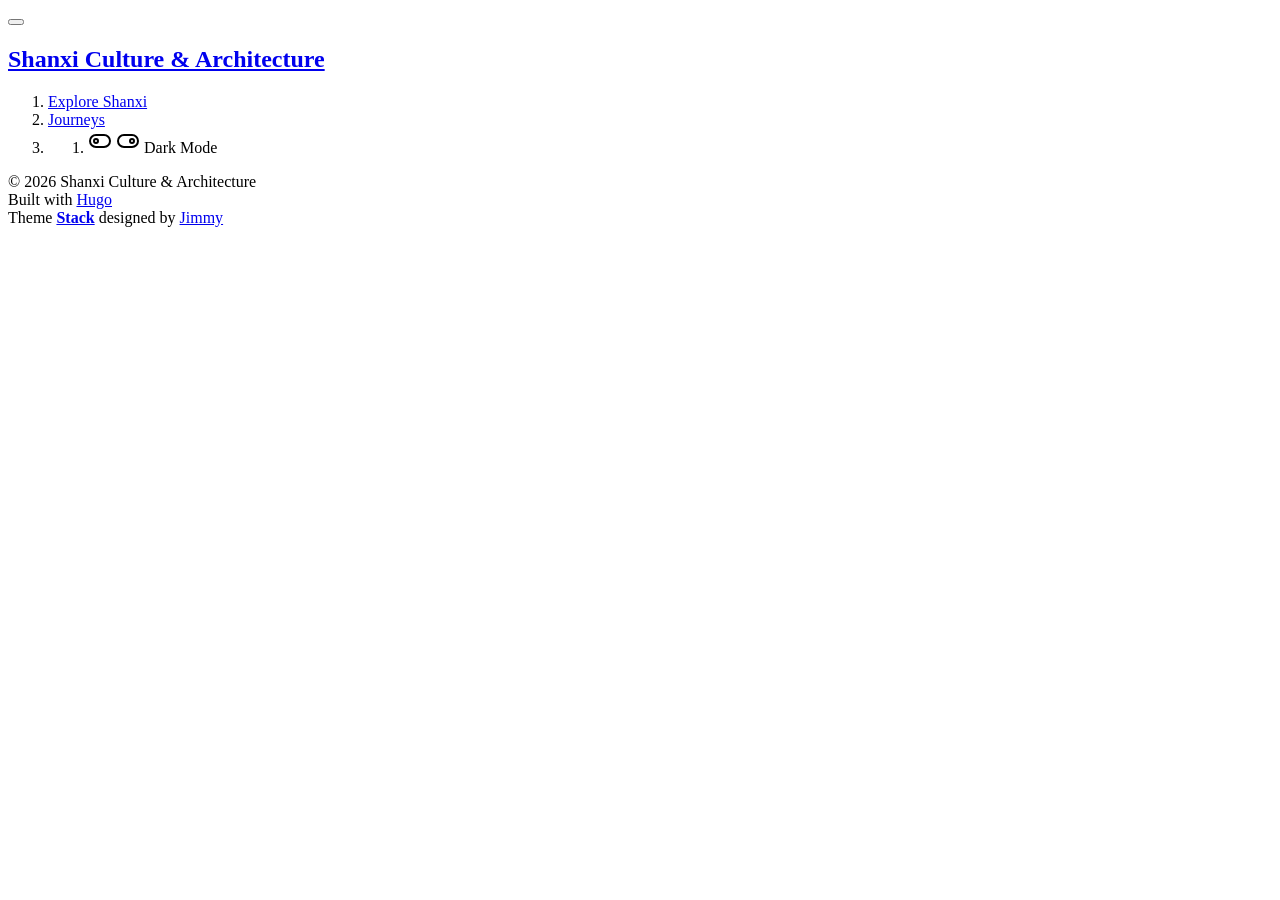
==== public/index.html @ 32218f54 "Nuclear Reset: force upload all physical files" ====
<!DOCTYPE html>
<html lang="en-us" dir="ltr">
    <head>
	<meta name="generator" content="Hugo 0.160.1"><script src="/livereload.js?mindelay=10&amp;v=2&amp;port=1313&amp;path=livereload" data-no-instant defer></script><meta charset='utf-8'>
<meta name='viewport' content='width=device-width, initial-scale=1'><meta name='description' content="">
<title>Shanxi Culture &amp; Architecture</title>


<link rel="canonical" href="http://localhost:1313/">
<link rel="preconnect" href="https://fonts.googleapis.com">
<link rel="preconnect" href="https://fonts.gstatic.com" crossorigin>
<link rel="preload" as="style" href="https://fonts.googleapis.com/css2?family=Lato:wght@300;400;700&display=swap">
<link rel="stylesheet" href="https://fonts.googleapis.com/css2?family=Lato:wght@300;400;700&display=swap">


<link rel="stylesheet" href="/scss/style.min.e62e09c60ba428a627e03568fa3df938f6a8224f815b5846f00816c17d4a0be4.css"><meta property='og:title' content="Shanxi Culture & Architecture">
<meta property='og:description' content="">
<meta property='og:url' content='http://localhost:1313/'>
<meta property='og:site_name' content='Shanxi Culture &amp; Architecture'>
<meta property='og:type' content='website'>
<meta name="twitter:title" content="Shanxi Culture & Architecture">
<meta name="twitter:description" content=""><link rel="alternate" type="application/rss&#43;xml" href="http://localhost:1313/index.xml">
    </head>
    <body class="">
    <script>
        (function() {
            const colorSchemeKey = 'StackColorScheme';
            if(!localStorage.getItem(colorSchemeKey)){
                localStorage.setItem(colorSchemeKey, "auto");
            }
        })();
    </script><script>
    (function() {
        const colorSchemeKey = 'StackColorScheme';
        const colorSchemeItem = localStorage.getItem(colorSchemeKey);
        const supportDarkMode = window.matchMedia('(prefers-color-scheme: dark)').matches === true;

        if (colorSchemeItem == 'dark' || colorSchemeItem === 'auto' && supportDarkMode) {
            

            document.documentElement.dataset.scheme = 'dark';
        } else {
            document.documentElement.dataset.scheme = 'light';
        }
    })();
</script>
<div class="container main-container flex on-phone--column compact"><aside class="sidebar left-sidebar sticky ">
    <button class="hamburger hamburger--spin" type="button" id="toggle-menu" aria-label="Toggle Menu">
        <span class="hamburger-box">
            <span class="hamburger-inner"></span>
        </span>
    </button>

    <header>
        
        
        <div class="site-meta">
            <h1 class="site-name"><a href="/">Shanxi Culture &amp; Architecture</a></h1>
            <h2 class="site-description"></h2>
        </div>
    </header><ol class="menu" id="main-menu">
        
        
        
        <li >
            <a href='/explore/' >
                
                <span>Explore Shanxi</span>
            </a>
        </li>
        
        
        <li >
            <a href='/journeys/' >
                
                <span>Journeys</span>
            </a>
        </li>
        
        <li class="menu-bottom-section">
            <ol class="menu">

                
                    <li id="dark-mode-toggle">
                        <svg xmlns="http://www.w3.org/2000/svg" class="icon icon-tabler icon-tabler-toggle-left" width="24" height="24" viewBox="0 0 24 24" stroke-width="2" stroke="currentColor" fill="none" stroke-linecap="round" stroke-linejoin="round">
  <path stroke="none" d="M0 0h24v24H0z"/>
  <circle cx="8" cy="12" r="2" />
  <rect x="2" y="6" width="20" height="12" rx="6" />
</svg>



                        <svg xmlns="http://www.w3.org/2000/svg" class="icon icon-tabler icon-tabler-toggle-right" width="24" height="24" viewBox="0 0 24 24" stroke-width="2" stroke="currentColor" fill="none" stroke-linecap="round" stroke-linejoin="round">
  <path stroke="none" d="M0 0h24v24H0z"/>
  <circle cx="16" cy="12" r="2" />
  <rect x="2" y="6" width="20" height="12" rx="6" />
</svg>



                        <span>Dark Mode</span>
                    </li>
                
            </ol>
        </li>
    </ol>
</aside>

    

            <main class="main full-width"><section class="article-list">
        
    </section><footer class="site-footer">
    <section class="copyright">
        &copy; 
        
        2026 Shanxi Culture &amp; Architecture
    </section>
    
    <section class="powerby">
        Built with <a href="https://gohugo.io/" target="_blank" rel="noopener">Hugo</a> <br />
        Theme <b><a href="https://github.com/CaiJimmy/hugo-theme-stack" target="_blank" rel="noopener" data-version="4.0.2">Stack</a></b> designed by <a href="https://jimmycai.com" target="_blank" rel="noopener">Jimmy</a>
    </section>
</footer>

            </main>
        </div>
        
<script type="text/javascript" src="/ts/main.da0fe7203aacf3c39476d0edb30e6624321ba8cffe3d234212d321926e3c6d0f.js" defer></script>


    </body>
</html>
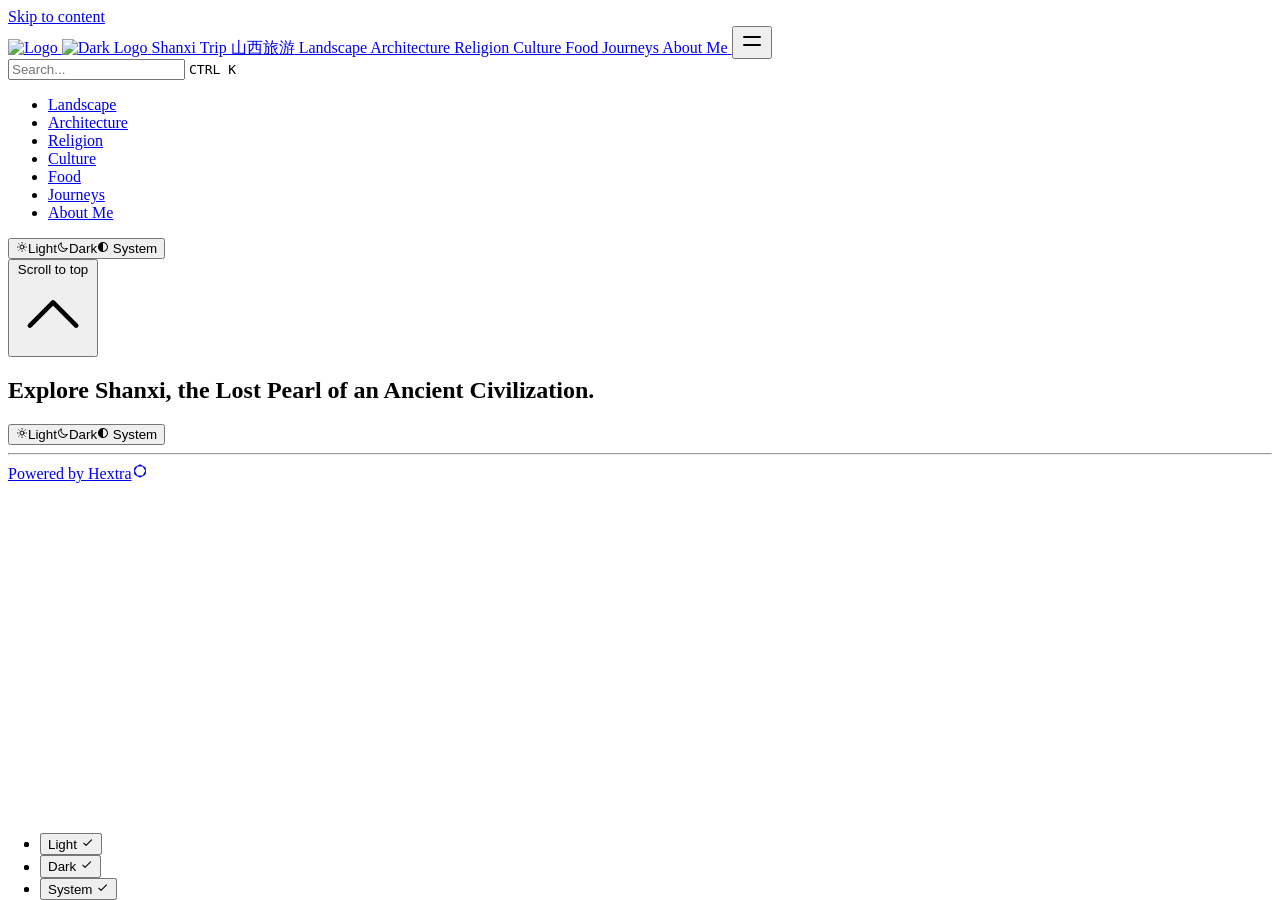
==== commit 43fcc66e: "Optimize hero title typography and UI hierarchy" ====
--- a/public/index.html
+++ b/public/index.html
@@ -1,133 +1,366 @@
 <!DOCTYPE html>
-<html lang="en-us" dir="ltr">
-    <head>
-	<meta name="generator" content="Hugo 0.160.1"><script src="/livereload.js?mindelay=10&amp;v=2&amp;port=1313&amp;path=livereload" data-no-instant defer></script><meta charset='utf-8'>
-<meta name='viewport' content='width=device-width, initial-scale=1'><meta name='description' content="">
-<title>Shanxi Culture &amp; Architecture</title>
-
-
-<link rel="canonical" href="http://localhost:1313/">
-<link rel="preconnect" href="https://fonts.googleapis.com">
-<link rel="preconnect" href="https://fonts.gstatic.com" crossorigin>
-<link rel="preload" as="style" href="https://fonts.googleapis.com/css2?family=Lato:wght@300;400;700&display=swap">
-<link rel="stylesheet" href="https://fonts.googleapis.com/css2?family=Lato:wght@300;400;700&display=swap">
-
-
-<link rel="stylesheet" href="/scss/style.min.e62e09c60ba428a627e03568fa3df938f6a8224f815b5846f00816c17d4a0be4.css"><meta property='og:title' content="Shanxi Culture & Architecture">
-<meta property='og:description' content="">
-<meta property='og:url' content='http://localhost:1313/'>
-<meta property='og:site_name' content='Shanxi Culture &amp; Architecture'>
-<meta property='og:type' content='website'>
-<meta name="twitter:title" content="Shanxi Culture & Architecture">
-<meta name="twitter:description" content=""><link rel="alternate" type="application/rss&#43;xml" href="http://localhost:1313/index.xml">
-    </head>
-    <body class="">
-    <script>
-        (function() {
-            const colorSchemeKey = 'StackColorScheme';
-            if(!localStorage.getItem(colorSchemeKey)){
-                localStorage.setItem(colorSchemeKey, "auto");
-            }
-        })();
-    </script><script>
-    (function() {
-        const colorSchemeKey = 'StackColorScheme';
-        const colorSchemeItem = localStorage.getItem(colorSchemeKey);
-        const supportDarkMode = window.matchMedia('(prefers-color-scheme: dark)').matches === true;
-
-        if (colorSchemeItem == 'dark' || colorSchemeItem === 'auto' && supportDarkMode) {
-            
-
-            document.documentElement.dataset.scheme = 'dark';
-        } else {
-            document.documentElement.dataset.scheme = 'light';
-        }
-    })();
-</script>
-<div class="container main-container flex on-phone--column compact"><aside class="sidebar left-sidebar sticky ">
-    <button class="hamburger hamburger--spin" type="button" id="toggle-menu" aria-label="Toggle Menu">
-        <span class="hamburger-box">
-            <span class="hamburger-inner"></span>
-        </span>
-    </button>
-
-    <header>
-        
-        
-        <div class="site-meta">
-            <h1 class="site-name"><a href="/">Shanxi Culture &amp; Architecture</a></h1>
-            <h2 class="site-description"></h2>
+<html lang="en" dir="ltr"><head>
+	<meta name="generator" content="Hugo 0.160.1"><script src="/livereload.js?mindelay=10&amp;v=2&amp;port=1313&amp;path=livereload" data-no-instant defer></script>
+  <meta charset="utf-8" />
+  <meta name="viewport" content="width=device-width, initial-scale=1.0" /><meta name="robots" content="noindex, nofollow" />
+  <link rel="icon shortcut" href="/favicon.ico" sizes="32x32" />
+<link rel="icon" href="/favicon.svg" type="image/svg+xml" id="favicon-svg" />
+<link rel="icon" href="/favicon-16x16.png" type="image/png" sizes="16x16" />
+<link rel="icon" href="/favicon-32x32.png" type="image/png" sizes="32x32" />
+<link rel="apple-touch-icon" href="/apple-touch-icon.png" sizes="180x180" />
+<link fetchpriority="low" href="/site.webmanifest" rel="manifest" />
+<title>Shanxi Trip 山西旅游</title>
+  <meta name="description" content="" /><link rel="canonical" href="http://localhost:1313/" itemprop="url" />
+
+<meta property="og:title" content="Explore Shanxi, the Lost Pearl of an Ancient Civilization.">
+<meta
+  property="og:description"
+  content="
+    
+      
+    
+  ">
+<meta
+  property="og:type"
+  content="
+    website
+  ">
+<meta property="og:url" content="http://localhost:1313/">
+
+
+  <meta itemprop="name" content="Explore Shanxi, the Lost Pearl of an Ancient Civilization.">
+  <meta itemprop="description" content="">
+  <meta name="twitter:card" content="summary">
+  <meta name="twitter:title" content="Explore Shanxi, the Lost Pearl of an Ancient Civilization.">
+  <meta name="twitter:description" content="">
+<link href="/css/compiled/main.css" rel="stylesheet" />
+    <link href="/css/variables.css" rel="stylesheet" />
+    <link href="/css/custom.css" rel="stylesheet" />
+
+  
+<script src="/js/main-head.js" integrity=""></script>
+
+  
+  
+  </head>
+<body>
+    <a href="#content" class="hx:sr-only hx:focus-visible:not-sr-only hx:focus-visible:fixed hx:focus-visible:z-50 hx:focus-visible:top-2 hx:focus-visible:left-2 hx:focus-visible:bg-primary-500 hx:focus-visible:text-white hx:focus-visible:px-4 hx:focus-visible:py-2 hx:focus-visible:rounded-md hx:focus-visible:text-sm hx:focus-visible:font-medium">Skip to content</a><div class="hextra-nav-container hx:sticky hx:top-0 hx:z-20 hx:w-full hx:bg-transparent hx:print:hidden">
+  <div
+    class="hextra-nav-container-blur hx:pointer-events-none hx:absolute hx:z-[-1] hx:h-full hx:w-full hx:bg-white hx:dark:bg-dark hx:shadow-[0_2px_4px_rgba(0,0,0,.02),0_1px_0_rgba(0,0,0,.06)] hx:contrast-more:shadow-[0_0_0_1px_#000] hx:dark:shadow-[0_-1px_0_rgba(255,255,255,.1)_inset] hx:contrast-more:dark:shadow-[0_0_0_1px_#fff]"
+  ></div>
+
+  <nav class="hextra-max-navbar-width hx:mx-auto hx:flex hx:items-center hx:justify-end hx:gap-2 hx:h-16 hx:px-6">
+    <a class="hx:flex hx:items-center hx:hover:opacity-75 hx:ltr:mr-auto hx:rtl:ml-auto" href="/">
+    <img class="hx:mr-2 hx:block hx:dark:hidden" src="/images/logo.svg" alt="Logo" height="20" width="20" />
+    <img class="hx:mr-2 hx:hidden hx:dark:block" src="/images/logo.svg" alt="Dark Logo" height="20" width="20" />
+    <span class="hx:mr-2 hx:font-extrabold hx:inline hx:select-none">Shanxi Trip 山西旅游</span>
+</a>
+<a
+  title=""
+  href="/landscape"
+  
+  class="hx:text-sm hx:contrast-more:text-gray-700 hx:contrast-more:dark:text-gray-100 hx:relative hx:-ml-2 hx:hidden hx:whitespace-nowrap hx:p-2 hx:md:inline-flex hx:items-center hx:gap-1 hx:text-gray-600 hx:hover:text-gray-800 hx:dark:text-gray-400 hx:dark:hover:text-gray-200"
+><span class="hx:text-center">Landscape</span>
+</a><a
+  title=""
+  href="/architecture"
+  
+  class="hx:text-sm hx:contrast-more:text-gray-700 hx:contrast-more:dark:text-gray-100 hx:relative hx:-ml-2 hx:hidden hx:whitespace-nowrap hx:p-2 hx:md:inline-flex hx:items-center hx:gap-1 hx:text-gray-600 hx:hover:text-gray-800 hx:dark:text-gray-400 hx:dark:hover:text-gray-200"
+><span class="hx:text-center">Architecture</span>
+</a><a
+  title=""
+  href="/religion"
+  
+  class="hx:text-sm hx:contrast-more:text-gray-700 hx:contrast-more:dark:text-gray-100 hx:relative hx:-ml-2 hx:hidden hx:whitespace-nowrap hx:p-2 hx:md:inline-flex hx:items-center hx:gap-1 hx:text-gray-600 hx:hover:text-gray-800 hx:dark:text-gray-400 hx:dark:hover:text-gray-200"
+><span class="hx:text-center">Religion</span>
+</a><a
+  title=""
+  href="/culture"
+  
+  class="hx:text-sm hx:contrast-more:text-gray-700 hx:contrast-more:dark:text-gray-100 hx:relative hx:-ml-2 hx:hidden hx:whitespace-nowrap hx:p-2 hx:md:inline-flex hx:items-center hx:gap-1 hx:text-gray-600 hx:hover:text-gray-800 hx:dark:text-gray-400 hx:dark:hover:text-gray-200"
+><span class="hx:text-center">Culture</span>
+</a><a
+  title=""
+  href="/food"
+  
+  class="hx:text-sm hx:contrast-more:text-gray-700 hx:contrast-more:dark:text-gray-100 hx:relative hx:-ml-2 hx:hidden hx:whitespace-nowrap hx:p-2 hx:md:inline-flex hx:items-center hx:gap-1 hx:text-gray-600 hx:hover:text-gray-800 hx:dark:text-gray-400 hx:dark:hover:text-gray-200"
+><span class="hx:text-center">Food</span>
+</a><a
+  title=""
+  href="/journeys"
+  
+  class="hx:text-sm hx:contrast-more:text-gray-700 hx:contrast-more:dark:text-gray-100 hx:relative hx:-ml-2 hx:hidden hx:whitespace-nowrap hx:p-2 hx:md:inline-flex hx:items-center hx:gap-1 hx:text-gray-600 hx:hover:text-gray-800 hx:dark:text-gray-400 hx:dark:hover:text-gray-200"
+><span class="hx:text-center">Journeys</span>
+</a><a
+  title=""
+  href="/about"
+  
+  class="hx:text-sm hx:contrast-more:text-gray-700 hx:contrast-more:dark:text-gray-100 hx:relative hx:-ml-2 hx:hidden hx:whitespace-nowrap hx:p-2 hx:md:inline-flex hx:items-center hx:gap-1 hx:text-gray-600 hx:hover:text-gray-800 hx:dark:text-gray-400 hx:dark:hover:text-gray-200"
+><span class="hx:text-center">About Me</span>
+</a><button type="button" aria-label="Menu" aria-expanded="false" class="hextra-hamburger-menu hx:cursor-pointer hx:-mr-2 hx:rounded-sm hx:p-2 hx:active:bg-gray-400/20 hx:md:hidden hx:hextra-focus-visible-inset"><svg height=24 fill="none" viewBox="0 0 24 24" stroke="currentColor"><g><path stroke-linecap="round" stroke-linejoin="round" stroke-width="2" d="M4 8H20"></path></g><g><path stroke-linecap="round" stroke-linejoin="round" stroke-width="2" d="M4 16H20"></path></g></svg></button>
+  </nav>
+</div>
+
+  <div class='hx:mx-auto hx:flex hextra-max-page-width'>
+    <aside class="hextra-sidebar-container hx:flex hx:flex-col hx:print:hidden hx:md:top-16 hx:md:shrink-0 hx:md:w-64 hx:md:self-start hx:max-md:[transform:translate3d(0,-100%,0)] hx:md:hidden hx:xl:block">
+    <div class="hx:px-4 hx:pt-4 hx:md:hidden">
+      <div class="hextra-search-wrapper hx:relative hx:md:w-64">
+  <div class="hx:relative hx:flex hx:items-center hx:text-gray-900 hx:contrast-more:text-gray-800 hx:dark:text-gray-300 hx:contrast-more:dark:text-gray-300">
+    <input
+      placeholder="Search..."
+      aria-label="Search..."
+      class="hextra-search-input hx:hextra-focus-visible hx:block hx:w-full hx:appearance-none hx:rounded-lg hx:px-3 hx:py-2 hx:transition-colors hx:text-base hx:leading-tight hx:md:text-sm hx:bg-black/[.05] hx:dark:bg-gray-50/10 hx:focus-visible:bg-white hx:dark:focus-visible:bg-dark hx:placeholder:text-gray-500 hx:dark:placeholder:text-gray-400 hx:contrast-more:border hx:contrast-more:border-current"
+      type="search"
+      autocomplete="off"
+      value=""
+      spellcheck="false"
+    />
+    <kbd
+      class="hx:absolute hx:my-1.5 hx:select-none hx:ltr:right-1.5 hx:rtl:left-1.5 hx:h-5 hx:rounded-sm hx:bg-white hx:px-1.5 hx:font-mono hx:text-[10px] hx:font-medium hx:text-gray-500 hx:border hx:border-gray-200 hx:dark:border-gray-100/20 hx:dark:bg-dark/50 hx:contrast-more:border-current hx:contrast-more:text-current hx:contrast-more:dark:border-current hx:items-center hx:gap-1 hx:transition-opacity hx:pointer-events-none hx:hidden hx:sm:flex"
+    >
+      CTRL K
+    </kbd>
+  </div>
+
+  <div>
+    <ul
+      class="hextra-search-results hextra-scrollbar hx:hidden hx:border hx:border-gray-200 hx:bg-white hx:text-gray-100 hx:dark:border-neutral-800 hx:dark:bg-neutral-900 hx:absolute hx:top-full hx:z-20 hx:mt-2 hx:overflow-auto hx:overscroll-contain hx:rounded-xl hx:py-2.5 hx:shadow-xl hx:max-h-[min(calc(50vh-11rem-env(safe-area-inset-bottom)),400px)] hx:md:max-h-[min(calc(100vh-5rem-env(safe-area-inset-bottom)),400px)] hx:inset-x-0 hx:ltr:md:left-auto hx:rtl:md:right-auto hx:contrast-more:border hx:contrast-more:border-gray-900 hx:contrast-more:dark:border-gray-50 hx:w-screen hx:min-h-[100px] hx:max-w-[min(calc(100vw-2rem),calc(100%+20rem))]"
+      aria-label="Search results"
+      style="transition: max-height 0.2s ease 0s;"
+    ></ul>
+    <div class="hextra-search-status hx:sr-only" aria-live="polite" role="status"></div>
+  </div>
+</div>
+
+    </div><div class="hextra-scrollbar hx:overflow-y-auto hx:overflow-x-hidden hx:p-4 hx:grow hx:md:h-[calc(100vh-var(--navbar-height)-var(--menu-height))]">
+    <ul class="hx:flex hx:flex-col hx:gap-1 hx:md:hidden">
+      
+      <li><div class="hextra-sidebar-item hx:group hx:relative hx:flex hx:items-center" data-active="false">
+    <a
+      class="hx:flex hx:items-center hx:justify-between hx:gap-2 hx:grow hx:cursor-pointer hx:rounded-sm hx:px-2 hx:py-1.5 hx:text-sm hx:transition-colors [-webkit-tap-highlight-color:transparent] [-webkit-touch-callout:none] hx:hextra-focus-visible-inset hx:text-gray-500 hx:hover:bg-gray-100 hx:hover:text-gray-900 hx:contrast-more:border hx:contrast-more:border-transparent hx:contrast-more:text-gray-900 hx:contrast-more:hover:border-gray-900 hx:dark:text-neutral-400 hx:dark:hover:bg-primary-100/5 hx:dark:hover:text-gray-50 hx:contrast-more:dark:text-gray-50 hx:contrast-more:dark:hover:border-gray-50"
+      href="/landscape"
+      
+    >
+      <span class="hx:min-w-0 [word-break:break-word]">Landscape</span>
+    </a>
+  </div></li><li><div class="hextra-sidebar-item hx:group hx:relative hx:flex hx:items-center" data-active="false">
+    <a
+      class="hx:flex hx:items-center hx:justify-between hx:gap-2 hx:grow hx:cursor-pointer hx:rounded-sm hx:px-2 hx:py-1.5 hx:text-sm hx:transition-colors [-webkit-tap-highlight-color:transparent] [-webkit-touch-callout:none] hx:hextra-focus-visible-inset hx:text-gray-500 hx:hover:bg-gray-100 hx:hover:text-gray-900 hx:contrast-more:border hx:contrast-more:border-transparent hx:contrast-more:text-gray-900 hx:contrast-more:hover:border-gray-900 hx:dark:text-neutral-400 hx:dark:hover:bg-primary-100/5 hx:dark:hover:text-gray-50 hx:contrast-more:dark:text-gray-50 hx:contrast-more:dark:hover:border-gray-50"
+      href="/architecture"
+      
+    >
+      <span class="hx:min-w-0 [word-break:break-word]">Architecture</span>
+    </a>
+  </div></li><li><div class="hextra-sidebar-item hx:group hx:relative hx:flex hx:items-center" data-active="false">
+    <a
+      class="hx:flex hx:items-center hx:justify-between hx:gap-2 hx:grow hx:cursor-pointer hx:rounded-sm hx:px-2 hx:py-1.5 hx:text-sm hx:transition-colors [-webkit-tap-highlight-color:transparent] [-webkit-touch-callout:none] hx:hextra-focus-visible-inset hx:text-gray-500 hx:hover:bg-gray-100 hx:hover:text-gray-900 hx:contrast-more:border hx:contrast-more:border-transparent hx:contrast-more:text-gray-900 hx:contrast-more:hover:border-gray-900 hx:dark:text-neutral-400 hx:dark:hover:bg-primary-100/5 hx:dark:hover:text-gray-50 hx:contrast-more:dark:text-gray-50 hx:contrast-more:dark:hover:border-gray-50"
+      href="/religion"
+      
+    >
+      <span class="hx:min-w-0 [word-break:break-word]">Religion</span>
+    </a>
+  </div></li><li><div class="hextra-sidebar-item hx:group hx:relative hx:flex hx:items-center" data-active="false">
+    <a
+      class="hx:flex hx:items-center hx:justify-between hx:gap-2 hx:grow hx:cursor-pointer hx:rounded-sm hx:px-2 hx:py-1.5 hx:text-sm hx:transition-colors [-webkit-tap-highlight-color:transparent] [-webkit-touch-callout:none] hx:hextra-focus-visible-inset hx:text-gray-500 hx:hover:bg-gray-100 hx:hover:text-gray-900 hx:contrast-more:border hx:contrast-more:border-transparent hx:contrast-more:text-gray-900 hx:contrast-more:hover:border-gray-900 hx:dark:text-neutral-400 hx:dark:hover:bg-primary-100/5 hx:dark:hover:text-gray-50 hx:contrast-more:dark:text-gray-50 hx:contrast-more:dark:hover:border-gray-50"
+      href="/culture"
+      
+    >
+      <span class="hx:min-w-0 [word-break:break-word]">Culture</span>
+    </a>
+  </div></li><li><div class="hextra-sidebar-item hx:group hx:relative hx:flex hx:items-center" data-active="false">
+    <a
+      class="hx:flex hx:items-center hx:justify-between hx:gap-2 hx:grow hx:cursor-pointer hx:rounded-sm hx:px-2 hx:py-1.5 hx:text-sm hx:transition-colors [-webkit-tap-highlight-color:transparent] [-webkit-touch-callout:none] hx:hextra-focus-visible-inset hx:text-gray-500 hx:hover:bg-gray-100 hx:hover:text-gray-900 hx:contrast-more:border hx:contrast-more:border-transparent hx:contrast-more:text-gray-900 hx:contrast-more:hover:border-gray-900 hx:dark:text-neutral-400 hx:dark:hover:bg-primary-100/5 hx:dark:hover:text-gray-50 hx:contrast-more:dark:text-gray-50 hx:contrast-more:dark:hover:border-gray-50"
+      href="/food"
+      
+    >
+      <span class="hx:min-w-0 [word-break:break-word]">Food</span>
+    </a>
+  </div></li><li><div class="hextra-sidebar-item hx:group hx:relative hx:flex hx:items-center" data-active="false">
+    <a
+      class="hx:flex hx:items-center hx:justify-between hx:gap-2 hx:grow hx:cursor-pointer hx:rounded-sm hx:px-2 hx:py-1.5 hx:text-sm hx:transition-colors [-webkit-tap-highlight-color:transparent] [-webkit-touch-callout:none] hx:hextra-focus-visible-inset hx:text-gray-500 hx:hover:bg-gray-100 hx:hover:text-gray-900 hx:contrast-more:border hx:contrast-more:border-transparent hx:contrast-more:text-gray-900 hx:contrast-more:hover:border-gray-900 hx:dark:text-neutral-400 hx:dark:hover:bg-primary-100/5 hx:dark:hover:text-gray-50 hx:contrast-more:dark:text-gray-50 hx:contrast-more:dark:hover:border-gray-50"
+      href="/journeys"
+      
+    >
+      <span class="hx:min-w-0 [word-break:break-word]">Journeys</span>
+    </a>
+  </div></li><li><div class="hextra-sidebar-item hx:group hx:relative hx:flex hx:items-center" data-active="false">
+    <a
+      class="hx:flex hx:items-center hx:justify-between hx:gap-2 hx:grow hx:cursor-pointer hx:rounded-sm hx:px-2 hx:py-1.5 hx:text-sm hx:transition-colors [-webkit-tap-highlight-color:transparent] [-webkit-touch-callout:none] hx:hextra-focus-visible-inset hx:text-gray-500 hx:hover:bg-gray-100 hx:hover:text-gray-900 hx:contrast-more:border hx:contrast-more:border-transparent hx:contrast-more:text-gray-900 hx:contrast-more:hover:border-gray-900 hx:dark:text-neutral-400 hx:dark:hover:bg-primary-100/5 hx:dark:hover:text-gray-50 hx:contrast-more:dark:text-gray-50 hx:contrast-more:dark:hover:border-gray-50"
+      href="/about"
+      
+    >
+      <span class="hx:min-w-0 [word-break:break-word]">About Me</span>
+    </a>
+  </div></li>
+    </ul>
+
+    <div class="hx:max-xl:hidden hx:h-0 hx:w-64 hx:shrink-0"></div></div>
+  
+  
+    <div class="hx:md:hidden  hx:sticky hx:bottom-0 hx:max-h-(--menu-height) hx:bg-white hx:dark:bg-dark hx:mx-4 hx:py-4 hx:shadow-[0_-12px_16px_#fff] hx:flex hx:items-center hx:gap-2 hx:border-gray-200 hx:dark:border-neutral-800 hx:dark:shadow-[0_-12px_16px_#111] hx:contrast-more:border-neutral-400 hx:contrast-more:shadow-none hx:contrast-more:dark:shadow-none hx:border-t" data-toggle-animation="show"><div class="hx:flex hx:grow hx:flex-col"><div class="hx:flex hx:justify-items-start hx:group" data-theme="light">
+  <button
+    title="Change theme"
+    data-state="closed"
+    data-location="bottom"
+    class="hextra-theme-toggle hx:cursor-pointer hx:rounded-md hx:text-left hx:font-medium hx:h-7 hx:px-2 hx:text-xs hx:hover:bg-gray-100 hx:hover:text-gray-900 hx:dark:hover:bg-primary-100/5 hx:dark:hover:text-gray-50 hx:font-medium hx:text-gray-600 hx:transition-colors hx:dark:text-gray-400 hx:grow"
+    type="button"
+    aria-label="Change theme"
+    aria-expanded="false"
+    aria-haspopup="menu"
+  >
+    <div class="hx:flex hx:items-center hx:gap-2 hx:capitalize"><svg height=12 class="hx:group-data-[theme=dark]:hidden hx:group-data-[theme=system]:hidden" xmlns="http://www.w3.org/2000/svg" fill="none" viewBox="0 0 24 24" stroke-width="2" stroke="currentColor" aria-hidden="true"><path stroke-linecap="round" stroke-linejoin="round" d="M12 3v1m0 16v1m9-9h-1M4 12H3m15.364 6.364l-.707-.707M6.343 6.343l-.707-.707m12.728 0l-.707.707M6.343 17.657l-.707.707M16 12a4 4 0 11-8 0 4 4 0 018 0z"/></svg><span class="hx:group-data-[theme=dark]:hidden hx:group-data-[theme=system]:hidden">Light</span><svg height=12 class="hx:group-data-[theme=light]:hidden hx:group-data-[theme=system]:hidden" xmlns="http://www.w3.org/2000/svg" fill="none" viewBox="0 0 24 24" stroke-width="2" stroke="currentColor" aria-hidden="true"><path stroke-linecap="round" stroke-linejoin="round" d="M20.354 15.354A9 9 0 018.646 3.646 9.003 9.003 0 0012 21a9.003 9.003 0 008.354-5.646z"/></svg><span class="hx:group-data-[theme=light]:hidden hx:group-data-[theme=system]:hidden">Dark</span><svg height=12 class="hx:group-data-[theme=dark]:hidden hx:group-data-[theme=light]:hidden" xmlns="http://www.w3.org/2000/svg" viewBox="0 0 24 24"  fill="currentColor">
+  <path d="M 11.996094,2 C 6.4986225,2.0192368 2.03125,6.5024993 2.03125,12 c 0,5.497501 4.4673725,9.980763 9.964844,10 H 12 12.0039 c 5.497471,-0.01924 9.964844,-4.502499 9.964844,-10 0,-5.4975007 -4.467373,-9.9807632 -9.964844,-10 H 12 Z M 12,4 c 4.417218,0.017598 7.96875,3.5822356 7.96875,8 0,4.417764 -3.551532,7.982402 -7.96875,8 z" />
+</svg>
+<span class="hx:group-data-[theme=dark]:hidden hx:group-data-[theme=light]:hidden">System</span></div>
+  </button>
+  <ul
+    class="hextra-theme-toggle-options hx:hidden hx:z-20 hx:max-h-64 hx:overflow-auto hx:rounded-lg hx:border hx:border-gray-200 hx:bg-white hx:p-1 hx:text-sm hx:shadow-lg hx:dark:border-neutral-700 hx:dark:bg-neutral-900"
+    style="position: fixed; inset: auto auto 0px 0px; margin: 0px; min-width: 100px;"
+    data-theme="light"
+    role="menu"
+  >
+    <li role="none" class="hx:flex hx:flex-col">
+      <button
+        type="button"
+        role="menuitemradio"
+        aria-checked="true"
+        tabindex="-1"
+        data-item="light"
+        class="hx:text-gray-700 hx:dark:text-gray-300 hx:hover:bg-gray-100 hx:hover:text-gray-900 hx:dark:hover:bg-neutral-800 hx:dark:hover:text-gray-100 hx:relative hx:cursor-pointer hx:whitespace-nowrap hx:rounded-sm hx:py-1.5 hx:transition-colors hx:ltr:pl-3 hx:ltr:pr-9 hx:rtl:pr-3 hx:rtl:pl-9 hx:text-left hx:w-full hx:bg-transparent hx:border-0"
+      >
+        Light
+         <span class="hx:absolute hx:inset-y-0 hx:flex hx:items-center hx:ltr:right-3 hx:rtl:left-3 hx:group-data-[theme=dark]:hidden hx:group-data-[theme=system]:hidden"><svg height=1em width=1em xmlns="http://www.w3.org/2000/svg" fill="none" viewBox="0 0 24 24" stroke-width="2" stroke="currentColor" aria-hidden="true"><path stroke-linecap="round" stroke-linejoin="round" d="M5 13l4 4L19 7"/></svg></span>
+      </button>
+    </li>
+    <li role="none" class="hx:flex hx:flex-col">
+      <button
+        type="button"
+        role="menuitemradio"
+        aria-checked="false"
+        tabindex="-1"
+        data-item="dark"
+        class="hx:text-gray-700 hx:dark:text-gray-300 hx:hover:bg-gray-100 hx:hover:text-gray-900 hx:dark:hover:bg-neutral-800 hx:dark:hover:text-gray-100 hx:relative hx:cursor-pointer hx:whitespace-nowrap hx:rounded-sm hx:py-1.5 hx:transition-colors hx:ltr:pl-3 hx:ltr:pr-9 hx:rtl:pr-3 hx:rtl:pl-9 hx:text-left hx:w-full hx:bg-transparent hx:border-0"
+      >
+        Dark
+         <span class="hx:absolute hx:inset-y-0 hx:flex hx:items-center hx:ltr:right-3 hx:rtl:left-3 hx:group-data-[theme=light]:hidden hx:group-data-[theme=system]:hidden"><svg height=1em width=1em xmlns="http://www.w3.org/2000/svg" fill="none" viewBox="0 0 24 24" stroke-width="2" stroke="currentColor" aria-hidden="true"><path stroke-linecap="round" stroke-linejoin="round" d="M5 13l4 4L19 7"/></svg></span>
+      </button>
+    </li>
+    <li role="none" class="hx:flex hx:flex-col">
+      <button
+        type="button"
+        role="menuitemradio"
+        aria-checked="false"
+        tabindex="-1"
+        data-item="system"
+        class="hx:text-gray-700 hx:dark:text-gray-300 hx:hover:bg-gray-100 hx:hover:text-gray-900 hx:dark:hover:bg-neutral-800 hx:dark:hover:text-gray-100 hx:relative hx:cursor-pointer hx:whitespace-nowrap hx:rounded-sm hx:py-1.5 hx:transition-colors hx:ltr:pl-3 hx:ltr:pr-9 hx:rtl:pr-3 hx:rtl:pl-9 hx:text-left hx:w-full hx:bg-transparent hx:border-0"
+      >
+        System
+         <span class="hx:absolute hx:inset-y-0 hx:flex hx:items-center hx:ltr:right-3 hx:rtl:left-3 hx:group-data-[theme=dark]:hidden hx:group-data-[theme=light]:hidden"><svg height=1em width=1em xmlns="http://www.w3.org/2000/svg" fill="none" viewBox="0 0 24 24" stroke-width="2" stroke="currentColor" aria-hidden="true"><path stroke-linecap="round" stroke-linejoin="round" d="M5 13l4 4L19 7"/></svg></span>
+      </button>
+    </li>
+  </ul>
+</div>
+</div></div></aside>
+    
+<nav class="hextra-toc hx:order-last hx:hidden hx:w-64 hx:shrink-0 hx:xl:block hx:print:hidden hx:px-4" aria-label="Table of contents">
+    <div class="hextra-scrollbar hx:sticky hx:top-16 hx:overflow-y-auto hx:pr-4 hx:pt-6 hx:text-sm [hyphens:auto] hx:max-h-[calc(100vh-var(--navbar-height)-env(safe-area-inset-bottom))] hx:ltr:-mr-4 hx:rtl:-ml-4">
+      <div class=" hx:sticky hx:bottom-0 hx:flex hx:flex-col hx:items-start hx:gap-2 hx:pb-8 hx:border-gray-200 hx:dark:border-neutral-800 hx:contrast-more:border-t hx:contrast-more:border-neutral-400 hx:contrast-more:shadow-none hx:contrast-more:dark:border-neutral-400">
+        <button id="backToTop" tabindex="-1" class="hx:cursor-pointer hx:transition-all hx:duration-75 hx:opacity-0 hx:text-xs hx:font-medium hx:text-gray-500 hx:hover:text-gray-900 hx:dark:text-gray-400 hx:dark:hover:text-gray-100 hx:contrast-more:text-gray-800 hx:contrast-more:dark:text-gray-50">
+          <span>Scroll to top</span>
+          <svg xmlns="http://www.w3.org/2000/svg" fill="none" viewBox="0 0 24 24" stroke-width="1.5" stroke="currentColor" aria-hidden="true" focusable="false" class="hx:inline hx:ltr:ml-1 hx:rtl:mr-1 hx:h-3.5 hx:w-3.5 hx:rounded-full hx:border hx:border-gray-500 hx:hover:border-gray-900 hx:dark:border-gray-400 hx:dark:hover:border-gray-100 hx:contrast-more:border-gray-800 hx:contrast-more:dark:border-gray-50">
+            <path stroke-linecap="round" stroke-linejoin="round" d="M4.5 15.75l7.5-7.5 7.5 7.5" />
+          </svg>
+        </button>
+      </div>
+    </div>
+  </nav>
+
+
+    <article class="hx:w-full hx:break-words hx:flex hx:min-h-[calc(100vh-var(--navbar-height))] hx:min-w-0 hx:justify-center hx:pb-8 hx:pr-[calc(env(safe-area-inset-right)-1.5rem)]">
+      <main id="content" class="hx:w-full hx:min-w-0 hextra-max-content-width hx:px-6 hx:pt-4 hx:md:px-12">
+        <h1 class="hx:text-center hx:mt-2 hx:text-4xl hx:font-bold hx:tracking-tight hx:text-slate-900 hx:dark:text-slate-100">Explore Shanxi, the Lost Pearl of an Ancient Civilization.</h1>
+        <div class="content">
+          <!-- raw HTML omitted -->
+<!-- raw HTML omitted -->
+<!-- raw HTML omitted -->
+
         </div>
-    </header><ol class="menu" id="main-menu">
-        
-        
-        
-        <li >
-            <a href='/explore/' >
-                
-                <span>Explore Shanxi</span>
-            </a>
-        </li>
-        
-        
-        <li >
-            <a href='/journeys/' >
-                
-                <span>Journeys</span>
-            </a>
-        </li>
-        
-        <li class="menu-bottom-section">
-            <ol class="menu">
-
-                
-                    <li id="dark-mode-toggle">
-                        <svg xmlns="http://www.w3.org/2000/svg" class="icon icon-tabler icon-tabler-toggle-left" width="24" height="24" viewBox="0 0 24 24" stroke-width="2" stroke="currentColor" fill="none" stroke-linecap="round" stroke-linejoin="round">
-  <path stroke="none" d="M0 0h24v24H0z"/>
-  <circle cx="8" cy="12" r="2" />
-  <rect x="2" y="6" width="20" height="12" rx="6" />
+      </main>
+    </article>
+  </div>
+
+      <footer class="hextra-footer hx:bg-gray-100 hx:pb-[env(safe-area-inset-bottom)] hx:dark:bg-neutral-900 hx:print:bg-transparent"><div class="hx:mx-auto hx:flex hx:gap-2 hx:py-2 hx:px-4 hextra-max-footer-width"><div class="hx:flex hx:justify-items-start hx:group" data-theme="light">
+  <button
+    title="Change theme"
+    data-state="closed"
+    data-location="bottom"
+    class="hextra-theme-toggle hx:cursor-pointer hx:rounded-md hx:text-left hx:font-medium hx:h-7 hx:px-2 hx:text-xs hx:hover:bg-gray-100 hx:hover:text-gray-900 hx:dark:hover:bg-primary-100/5 hx:dark:hover:text-gray-50 hx:font-medium hx:text-gray-600 hx:transition-colors hx:dark:text-gray-400 hx:grow"
+    type="button"
+    aria-label="Change theme"
+    aria-expanded="false"
+    aria-haspopup="menu"
+  >
+    <div class="hx:flex hx:items-center hx:gap-2 hx:capitalize"><svg height=12 class="hx:group-data-[theme=dark]:hidden hx:group-data-[theme=system]:hidden" xmlns="http://www.w3.org/2000/svg" fill="none" viewBox="0 0 24 24" stroke-width="2" stroke="currentColor" aria-hidden="true"><path stroke-linecap="round" stroke-linejoin="round" d="M12 3v1m0 16v1m9-9h-1M4 12H3m15.364 6.364l-.707-.707M6.343 6.343l-.707-.707m12.728 0l-.707.707M6.343 17.657l-.707.707M16 12a4 4 0 11-8 0 4 4 0 018 0z"/></svg><span class="hx:group-data-[theme=dark]:hidden hx:group-data-[theme=system]:hidden">Light</span><svg height=12 class="hx:group-data-[theme=light]:hidden hx:group-data-[theme=system]:hidden" xmlns="http://www.w3.org/2000/svg" fill="none" viewBox="0 0 24 24" stroke-width="2" stroke="currentColor" aria-hidden="true"><path stroke-linecap="round" stroke-linejoin="round" d="M20.354 15.354A9 9 0 018.646 3.646 9.003 9.003 0 0012 21a9.003 9.003 0 008.354-5.646z"/></svg><span class="hx:group-data-[theme=light]:hidden hx:group-data-[theme=system]:hidden">Dark</span><svg height=12 class="hx:group-data-[theme=dark]:hidden hx:group-data-[theme=light]:hidden" xmlns="http://www.w3.org/2000/svg" viewBox="0 0 24 24"  fill="currentColor">
+  <path d="M 11.996094,2 C 6.4986225,2.0192368 2.03125,6.5024993 2.03125,12 c 0,5.497501 4.4673725,9.980763 9.964844,10 H 12 12.0039 c 5.497471,-0.01924 9.964844,-4.502499 9.964844,-10 0,-5.4975007 -4.467373,-9.9807632 -9.964844,-10 H 12 Z M 12,4 c 4.417218,0.017598 7.96875,3.5822356 7.96875,8 0,4.417764 -3.551532,7.982402 -7.96875,8 z" />
 </svg>
-
-
-
-                        <svg xmlns="http://www.w3.org/2000/svg" class="icon icon-tabler icon-tabler-toggle-right" width="24" height="24" viewBox="0 0 24 24" stroke-width="2" stroke="currentColor" fill="none" stroke-linecap="round" stroke-linejoin="round">
-  <path stroke="none" d="M0 0h24v24H0z"/>
-  <circle cx="16" cy="12" r="2" />
-  <rect x="2" y="6" width="20" height="12" rx="6" />
-</svg>
-
-
-
-                        <span>Dark Mode</span>
-                    </li>
-                
-            </ol>
-        </li>
-    </ol>
-</aside>
-
+<span class="hx:group-data-[theme=dark]:hidden hx:group-data-[theme=light]:hidden">System</span></div>
+  </button>
+  <ul
+    class="hextra-theme-toggle-options hx:hidden hx:z-20 hx:max-h-64 hx:overflow-auto hx:rounded-lg hx:border hx:border-gray-200 hx:bg-white hx:p-1 hx:text-sm hx:shadow-lg hx:dark:border-neutral-700 hx:dark:bg-neutral-900"
+    style="position: fixed; inset: auto auto 0px 0px; margin: 0px; min-width: 100px;"
+    data-theme="light"
+    role="menu"
+  >
+    <li role="none" class="hx:flex hx:flex-col">
+      <button
+        type="button"
+        role="menuitemradio"
+        aria-checked="true"
+        tabindex="-1"
+        data-item="light"
+        class="hx:text-gray-700 hx:dark:text-gray-300 hx:hover:bg-gray-100 hx:hover:text-gray-900 hx:dark:hover:bg-neutral-800 hx:dark:hover:text-gray-100 hx:relative hx:cursor-pointer hx:whitespace-nowrap hx:rounded-sm hx:py-1.5 hx:transition-colors hx:ltr:pl-3 hx:ltr:pr-9 hx:rtl:pr-3 hx:rtl:pl-9 hx:text-left hx:w-full hx:bg-transparent hx:border-0"
+      >
+        Light
+         <span class="hx:absolute hx:inset-y-0 hx:flex hx:items-center hx:ltr:right-3 hx:rtl:left-3 hx:group-data-[theme=dark]:hidden hx:group-data-[theme=system]:hidden"><svg height=1em width=1em xmlns="http://www.w3.org/2000/svg" fill="none" viewBox="0 0 24 24" stroke-width="2" stroke="currentColor" aria-hidden="true"><path stroke-linecap="round" stroke-linejoin="round" d="M5 13l4 4L19 7"/></svg></span>
+      </button>
+    </li>
+    <li role="none" class="hx:flex hx:flex-col">
+      <button
+        type="button"
+        role="menuitemradio"
+        aria-checked="false"
+        tabindex="-1"
+        data-item="dark"
+        class="hx:text-gray-700 hx:dark:text-gray-300 hx:hover:bg-gray-100 hx:hover:text-gray-900 hx:dark:hover:bg-neutral-800 hx:dark:hover:text-gray-100 hx:relative hx:cursor-pointer hx:whitespace-nowrap hx:rounded-sm hx:py-1.5 hx:transition-colors hx:ltr:pl-3 hx:ltr:pr-9 hx:rtl:pr-3 hx:rtl:pl-9 hx:text-left hx:w-full hx:bg-transparent hx:border-0"
+      >
+        Dark
+         <span class="hx:absolute hx:inset-y-0 hx:flex hx:items-center hx:ltr:right-3 hx:rtl:left-3 hx:group-data-[theme=light]:hidden hx:group-data-[theme=system]:hidden"><svg height=1em width=1em xmlns="http://www.w3.org/2000/svg" fill="none" viewBox="0 0 24 24" stroke-width="2" stroke="currentColor" aria-hidden="true"><path stroke-linecap="round" stroke-linejoin="round" d="M5 13l4 4L19 7"/></svg></span>
+      </button>
+    </li>
+    <li role="none" class="hx:flex hx:flex-col">
+      <button
+        type="button"
+        role="menuitemradio"
+        aria-checked="false"
+        tabindex="-1"
+        data-item="system"
+        class="hx:text-gray-700 hx:dark:text-gray-300 hx:hover:bg-gray-100 hx:hover:text-gray-900 hx:dark:hover:bg-neutral-800 hx:dark:hover:text-gray-100 hx:relative hx:cursor-pointer hx:whitespace-nowrap hx:rounded-sm hx:py-1.5 hx:transition-colors hx:ltr:pl-3 hx:ltr:pr-9 hx:rtl:pr-3 hx:rtl:pl-9 hx:text-left hx:w-full hx:bg-transparent hx:border-0"
+      >
+        System
+         <span class="hx:absolute hx:inset-y-0 hx:flex hx:items-center hx:ltr:right-3 hx:rtl:left-3 hx:group-data-[theme=dark]:hidden hx:group-data-[theme=light]:hidden"><svg height=1em width=1em xmlns="http://www.w3.org/2000/svg" fill="none" viewBox="0 0 24 24" stroke-width="2" stroke="currentColor" aria-hidden="true"><path stroke-linecap="round" stroke-linejoin="round" d="M5 13l4 4L19 7"/></svg></span>
+      </button>
+    </li>
+  </ul>
+</div>
+</div><hr class="hx:border-gray-200 hx:dark:border-neutral-800" /><div class="hextra-custom-footer hextra-max-footer-width hx:mx-auto hx:pl-[max(env(safe-area-inset-left),1.5rem)] hx:pr-[max(env(safe-area-inset-right),1.5rem)] hx:text-gray-600 hx:dark:text-gray-400"></div><div
+      class="hextra-max-footer-width hx:mx-auto hx:flex hx:justify-center hx:py-12 hx:pl-[max(env(safe-area-inset-left),1.5rem)] hx:pr-[max(env(safe-area-inset-right),1.5rem)] hx:text-gray-600 hx:dark:text-gray-400 hx:md:justify-start"
+    >
+      <div class="hx:flex hx:w-full hx:flex-col hx:items-center hx:sm:items-start"><div class="hx:font-semibold"><a class="hx:flex hx:text-sm hx:items-center hx:gap-1 hx:text-current" target="_blank" rel="noopener noreferrer" title="Hextra GitHub Homepage" href="https://github.com/imfing/hextra">
+    <span>Powered by Hextra<svg height=1em class="hx:inline-block hx:ltr:ml-1 hx:rtl:mr-1 hx:align-[-2.5px]" viewBox="0 0 180 180" xmlns="http://www.w3.org/2000/svg" fill="currentColor"><path fill-rule="evenodd" clip-rule="evenodd" d="m 105.50024,22.224647 c -9.59169,-5.537563 -21.40871,-5.537563 -31.000093,0 L 39.054693,42.689119 C 29.463353,48.226675 23.55484,58.460531 23.55484,69.535642 v 40.928918 c 0,11.07542 5.908513,21.3092 15.499853,26.84652 l 35.445453,20.46446 c 9.591313,5.53732 21.408404,5.53732 31.000094,0 l 35.44507,-20.46446 c 9.59131,-5.53732 15.49985,-15.7711 15.49985,-26.84652 V 69.535642 c 0,-11.075111 -5.90854,-21.308967 -15.49985,-26.846523 z M 34.112797,85.737639 c -1.384445,2.397827 -1.384445,5.352099 0,7.749927 l 24.781554,42.922974 c 1.38437,2.39783 3.942853,3.87496 6.711592,3.87496 h 49.563107 c 2.76905,0 5.3273,-1.47713 6.71144,-3.87496 l 24.78194,-42.922974 c 1.38414,-2.397828 1.38414,-5.3521 0,-7.749927 L 121.88049,42.814746 c -1.38414,-2.397828 -3.94239,-3.874964 -6.71144,-3.874964 H 65.605944 c -2.768739,0 -5.327223,1.477059 -6.711592,3.874964 z" style="stroke-width:0.774993" /></svg></span>
+  </a></div></div>
+    </div></footer>
     
-
-            <main class="main full-width"><section class="article-list">
-        
-    </section><footer class="site-footer">
-    <section class="copyright">
-        &copy; 
-        
-        2026 Shanxi Culture &amp; Architecture
-    </section>
-    
-    <section class="powerby">
-        Built with <a href="https://gohugo.io/" target="_blank" rel="noopener">Hugo</a> <br />
-        Theme <b><a href="https://github.com/CaiJimmy/hugo-theme-stack" target="_blank" rel="noopener" data-version="4.0.2">Stack</a></b> designed by <a href="https://jimmycai.com" target="_blank" rel="noopener">Jimmy</a>
-    </section>
-</footer>
-
-            </main>
-        </div>
-        
-<script type="text/javascript" src="/ts/main.da0fe7203aacf3c39476d0edb30e6624321ba8cffe3d234212d321926e3c6d0f.js" defer></script>
-
-
-    </body>
+    <script defer src="/js/main.js" integrity=""></script>
+<script defer src="/js/flexsearch.9f5b5908f93ae86f1ecd4b043b799f580c2d1654e703dd9357d568ac41b2547a.js" integrity="sha256-n1tZCPk66G8ezUsEO3mfWAwtFlTnA92TV9VorEGyVHo=" crossorigin="anonymous"></script><script defer src="/en.search.js" integrity=""></script>
+  </body>
 </html>
